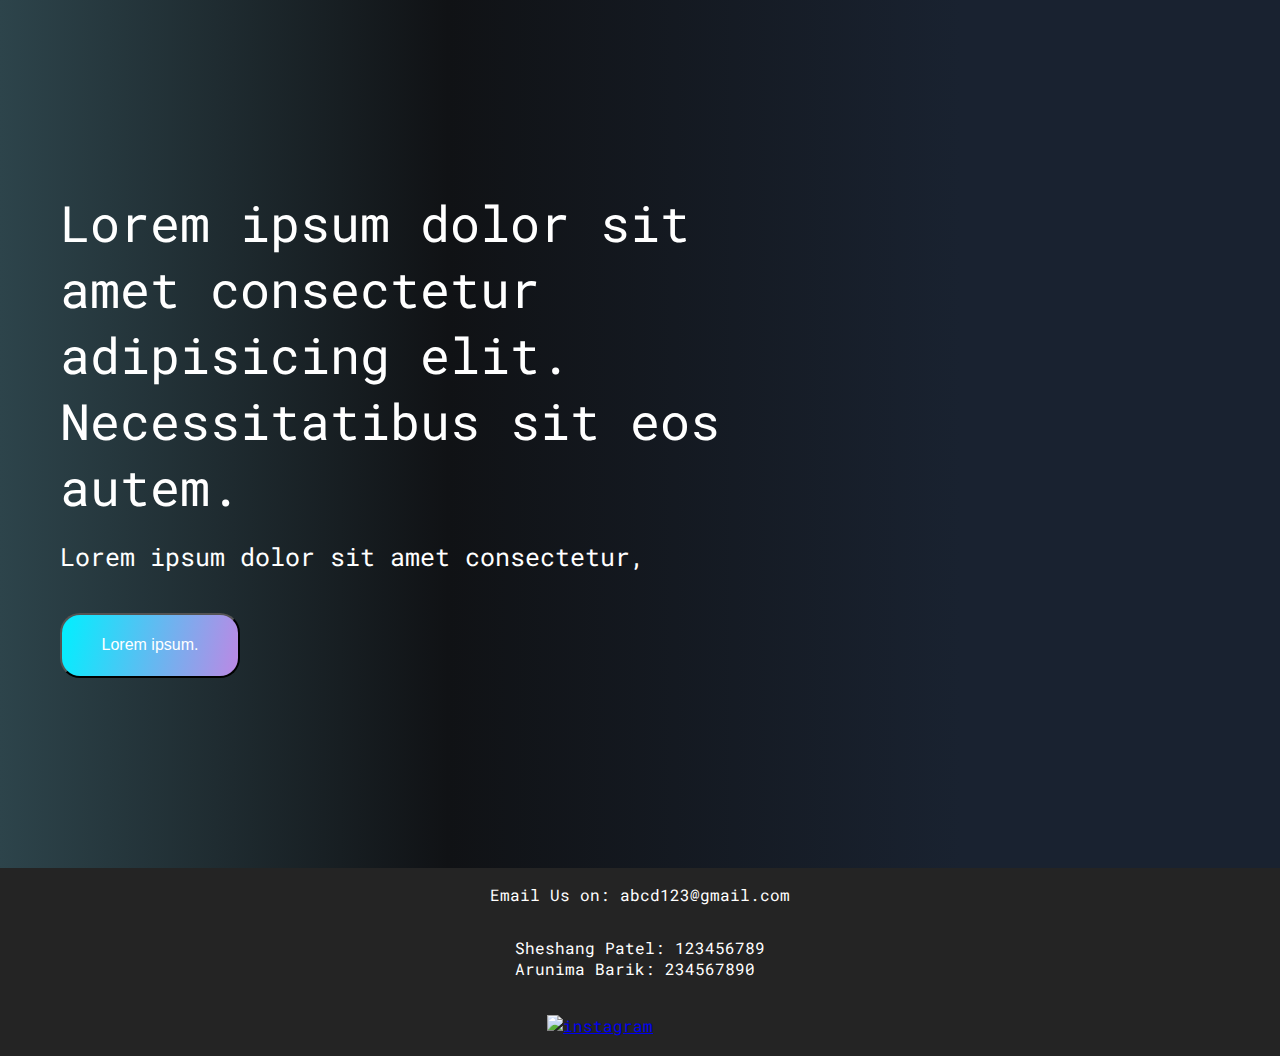
==== CSI_scratch/index.html @ b8d3c552 "Add files via upload" ====
<!DOCTYPE html>
<html lang="en">

<head>
    <meta charset="UTF-8">
    <meta http-equiv="X-UA-Compatible" content="IE=edge">
    <meta name="viewport" content="width=device-width, initial-scale=1.0">
    <title>CSI</title>
    <link href="https://cdn.jsdelivr.net/npm/bootstrap@5.3.0-alpha1/dist/css/bootstrap.min.css" rel="stylesheet"
        integrity="sha384-GLhlTQ8iRABdZLl6O3oVMWSktQOp6b7In1Zl3/Jr59b6EGGoI1aFkw7cmDA6j6gD" crossorigin="anonymous">
    <!-- <link rel="stylesheet" href="css/bootstrap.min.css"> -->
    <link rel="shortcut icon" href="favicon.svg" type="image/x-icon">
    <link rel="stylesheet" href="global.css">
    <link rel="stylesheet" href="home.css">
    
</head>

<body>
    <!-- <div class="navbar__logo"><img src="darkgray-01.png" alt="logo"></div> -->
   
        <!-- <nav class="navbar">
            <div><img src="darkgray-01.png" alt="logo" class="navbar_logo"></div>
            <ul class="navbar__menu">
                <li class="navbar__menu__item"><a href="#">Home</a></li>
                <li class="navbar__menu__item"><a href="about.html">About</a></li>
                <li class="navbar__menu__item"><a href="teams.html">Team</a></li>
                <li class="navbar__menu__item"><a href="events.html">Events</a></li>
                <li class="navbar__menu__button"><a href="login.html"><button class="login_btn">Log In</button></a></li>
            </ul>
        </nav> -->
        <div class="home">
        <div class="main_text">
            Lorem ipsum dolor sit amet consectetur adipisicing elit. Necessitatibus sit eos autem.
            <p id="extra">Lorem ipsum dolor sit amet consectetur,</p>
            <button class="btn">Lorem ipsum.</button>
            <br>
        </div>
    </div>
    <!-- <div class="about" id="about">
        <div class="about_container">
            About Us
            <p id="extra">Lorem, ipsum dolor sit amet consectetur adipisicing elit. Blanditiis ea molestiae culpa
                temporibus sapiente, labore quisquam fugit beatae dolorum accusamus adipisci quae ipsam voluptates odit
                maxime expedita optio nobis dolorem rerum harum eaque nostrum laboriosam distinctio. Iure hic molestiae
                magnam..</p>
        </div> -->
        <!-- <div class="about_image_container">
            <img class="about_image"
                src="https://images.unsplash.com/photo-1589859762194-eaae75c61f64?ixlib=rb-4.0.3&ixid=MnwxMjA3fDB8MHxwaG90by1wYWdlfHx8fGVufDB8fHx8&auto=format&fit=crop&w=1770&q=80"
                alt="">
            <img class="about_image"
                src="https://images.unsplash.com/photo-1546448396-6aef80193ceb?ixlib=rb-4.0.3&ixid=MnwxMjA3fDB8MHxwaG90by1wYWdlfHx8fGVufDB8fHx8&auto=format&fit=crop&w=1771&q=80"
                alt="">
            <img class="about_image"
                src="https://images.unsplash.com/photo-1439923274069-a6f070db0c99?ixlib=rb-4.0.3&ixid=MnwxMjA3fDB8MHxwaG90by1wYWdlfHx8fGVufDB8fHx8&auto=format&fit=crop&w=2227&q=80"
                alt="">
        </div> -->
    <!-- <div class="events" id="events">
        <div class="event_container">
            Upcoming Events
            <p id="extra">Lorem, ipsum dolor sit amet consectetur adipisicing elit. Blanditiis ea molestiae culpa
                temporibus sapiente.</p>

        </div> -->
        <!-- <div id="carouselExampleControls" class="carouselslide" data-bs-ride="carousel">
            <div class="carousel-inner">
                <div class="carousel-item active">
                    <img src="https://images.pexels.com/photos/540518/pexels-photo-540518.jpeg"
                        class="d-block w-100" alt="...">
                </div>
                <div class="carousel-item">
                    <img src="https://images.pexels.com/photos/540518/pexels-photo-540518.jpeg"
                        class="d-block w-100" alt="...">
                </div>
                <div class="carousel-item">
                    <img src="https://images.pexels.com/photos/540518/pexels-photo-540518.jpeg"
                        class="d-block w-100" alt="...">
                </div>
            </div>
            <button class="carousel-control-prev" type="button" data-bs-target="#carouselExampleControls"
                data-bs-slide="prev">
                <span class="carousel-control-prev-icon" aria-hidden="true"></span>
                <span class="visually-hidden">Previous</span>
            </button>
            <button class="carousel-control-next" type="button" data-bs-target="#carouselExampleControls"
                data-bs-slide="next">
                <span class="carousel-control-next-icon" aria-hidden="true"></span>
                <span class="visually-hidden">Next</span>
            </button>
        </div> -->
  
    
    <footer class="footer_container" id="footer_container">
        <!-- <p class="contact">Contact Us</p> -->
        <p class="email">
            Email Us on: abcd123@gmail.com
        </p>
        <p class="contact_no">
            Sheshang Patel: 123456789
            <br>
            Arunima Barik: 234567890
        </p>
        <div class="footer_img">
            <a href="https://www.instagram.com/csiitnu/?hl=en"><img
                    src="https://www.freepnglogos.com/uploads/logo-ig-png/logo-ig-instagram-new-logo-vector-download-5.png" alt="instagram"
                    class="footerimg"></a>
            <a href="https://twitter.com/csiitnu"><img
                    src="https://e7.pngegg.com/pngimages/708/311/png-clipart-twitter-twitter-thumbnail.png" alt=""
                    class="footerimg"></a>
            <a href="#home"><img src="https://cdn-icons-png.flaticon.com/512/25/25231.png" alt="" class="footerimg"></a>
        </div>
    </footer>
</body>

</html>
---- CSI_scratch/global.css ----
@import url("https://fonts.googleapis.com/css2?family=Roboto+Mono:wght@500&display=swap");
@import url("https://fonts.googleapis.com/css2?family=Roboto+Mono:wght@500&display=swap");
@keyframes scale-up {
  0% {
    transform: scale(0.5);
  }
  to {
    transform: scale(1);
  }
}

body {
  /* background-color: rgb(45,68,75); */
  background-image: linear-gradient(
    90deg,
    rgba(45, 68, 75, 1) 0%,
    rgba(16, 18, 21, 1) 35%,
    rgba(25, 34, 48, 1) 75%
  );
  background-repeat: no-repeat;
  top: 0;
  margin: 0;
}
/*-----------------------------------------------navbar--------------------------------------- */
.navbar {
  background: transparent;
  top: 0;
  display: flex;
  position: fixed;
  justify-content: space-between;
  align-items: center;
  /* background-color: #333; */
  color: #fff;
  padding: 10px 20px;
  padding-bottom: 5px;
  /* background: transparent; */
  width: 100%;
}
.navbar_logo {
  border-radius: 4px;
  padding-left: 30px;
  width: 70px;
}
.navbar__menu {
  display: flex;
  /* text-align: center; */
  list-style: none;
}
.navbar__menu__item {
  margin-left: 36px;
  font-size: 18px;
  font-family: "Roboto Mono", monospace;
}
.navbar__menu__button {
  margin-right: 40px;
  margin-left: 40px;
}
.navbar__menu__item a {
  color: #fff;
  text-decoration: none;
}
.login_btn {
  width: 100px;
  height: 30px;
  color: white;
  font-size: 16px;
  border-radius: 50px;
  background: linear-gradient(101.61deg, #00f0ff, #bc88e4);
}
/*--------------------------------------------------footer----------------------------------------------------------- */
.footer_container {
  background-color: rgb(36, 36, 36);
  color: white;
  font-family: "Roboto Mono", monospace;
  display: flex;
  flex-direction: column;
  align-items: center;
}
/* .contact{
    padding: 60px auto;
    padding-bottom: 10px;
    color: #fff;
    font-family: 'Roboto Mono', monospace;
    font-size: 20px;
  } */
.footer_img {
  display: flex;
}
.footerimg {
  width: 30px;
  margin: 20px;
}

@media only screen and (max-width: 560px) {
  .footer_container {
    background-color: rgb(36, 36, 36);
    flex-direction: column;
    font-size: 14px;
    width: 100%;
  }
}
---- CSI_scratch/home.css ----
/* --------------------HOME PAGE CSS --------------------------*/
/* .home {
  height: 100vh;
  /* background-image: linear-gradient(
    90deg,
    rgba(45, 68, 75, 1) 0%,
    rgba(16, 18, 21, 1) 35%,
    rgba(25, 34, 48, 1) 75%
  ); */
/* } */ 
.main_text {
  padding: 190px 20px;
  margin-left: 40px;
  max-width: 700px;
  color: #fff;
  font-family: "Roboto Mono", monospace;
  font-size: 50px;
  animation-name: scale-up;
  animation-duration: 1.5s;
}
#extra {
  margin-top: 20px;
  font-size: 25px;
  animation-name: scale-up;
  animation-duration: 1.5s;
}

.btn {
  cursor: pointer;
  width: 180px;
  height: 65px;
  color: white;
  font-size: 16px;
  border-radius: 20px;
  background: linear-gradient(101.61deg, #00f0ff, #bc88e4);
}


/* ------------------ABOUT PAGE CSS --------------------------- */

/* .about{
    /* background-image: linear-gradient(90deg, rgba(45,68,75,1) 0%, rgb(7, 84, 68) 35%, rgb(79, 19, 11) 75%); */
/* text-align: center; */

/* .about_container {
  padding: 60px 20px;
  padding-bottom: 20px;
  margin-left: 40px;
  max-width: 800px;
  color: #fff;
  font-family: "Roboto Mono", monospace;
  /* margin: 0 auto; */
  /* margin-right: 0; */
  /* font-size: 50px;
  animation-name: scale-up;
  animation-duration: 1.5s;
  text-align: left;
} */
/* .about_image_container {
  display: flex;
  flex-direction: row;
  justify-content: center;
}
.about_image {
  border-radius: 40px;
  padding: 20px;
  width: 320px;
  height: 420px;
} */

/* ------------------EVENT PAGE CSS --------------------------- */
/* .events{
    /* background-image: linear-gradient(90deg, rgb(55, 45, 75) 0%, rgb(31, 33, 30) 35%, rgb(5, 58, 26) 75%); */

/* .event_container {
  padding: 60px 20px;
  padding-bottom: 20px;
  margin-left: 40px;
  max-width: 800px;
  color: #fff;
  font-family: "Roboto Mono", monospace;
  /* margin: 0 auto; */
  /* margin-right: 0; */
  /* font-size: 50px;
  animation-name: scale-up;
  animation-duration: 1.5s;
  text-align: left;
}

.carouselslide {
  width: 90%;
  height: auto;
  margin: 20px auto;
} */


/*------------------------------ EXTRAAAAA------------------- */

/* .square {
    width: 200px;
    height: 200px;
    background: teal;
    border-radius: 8px;
    opacity: 0;
    transform: scale(1.2);
}

@media (prefers-reduced-motion: no-preference) {
  .square {
    transition: opacity 1.5s ease, transform 1.5s ease;
  }
}

.square-transition {
    opacity: 1;
    transform: none;
} */

 
@media only screen and (max-width: 560px) {
  .home{
    /* height: 80vh; */
  }
  .main_text {
    padding: 160px 20px;
    margin-left: 30px;
    font-size: 28px;
    max-width: 70%;
  }
  #extra {
    font-size: 18px;
  }
  .btn {
    width: 160px;
    height: 50px;
    color: white;
    font-size: 16px;
    border-radius: 20px;
    background: linear-gradient(101.61deg, #00f0ff, #bc88e4);
  }
}
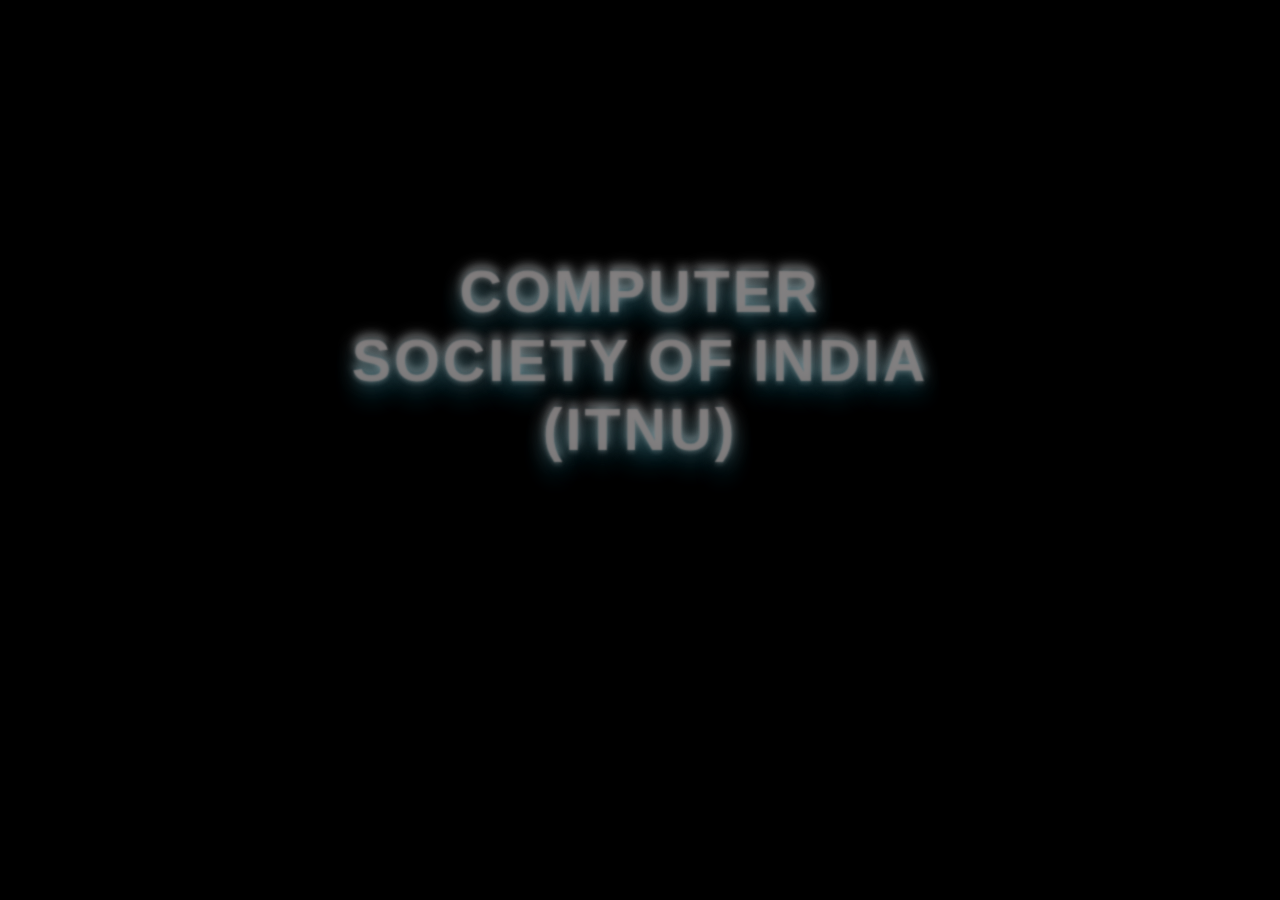
==== commit 316ccf88: "Add files via upload" ====
--- a/CSI_scratch/index.html
+++ b/CSI_scratch/index.html
@@ -16,6 +16,7 @@
 </head>
 
 <body>
+
     <!-- <div class="navbar__logo"><img src="darkgray-01.png" alt="logo"></div> -->
    
         <!-- <nav class="navbar">
@@ -28,88 +29,137 @@
                 <li class="navbar__menu__button"><a href="login.html"><button class="login_btn">Log In</button></a></li>
             </ul>
         </nav> -->
-        <div class="home">
-        <div class="main_text">
-            Lorem ipsum dolor sit amet consectetur adipisicing elit. Necessitatibus sit eos autem.
-            <p id="extra">Lorem ipsum dolor sit amet consectetur,</p>
-            <button class="btn">Lorem ipsum.</button>
-            <br>
+        
+        <div class="preload">
+            <div class="loading-animation">
+                <h1 class="loader">
+                    <span>COMPUTER</span>
+                    <span>SOCIETY</span>
+                    <span>OF</span>
+                    <span>INDIA</span>
+                    <span>(ITNU)</span>
+                  </h1>
+            </div>
         </div>
-    </div>
-    <!-- <div class="about" id="about">
-        <div class="about_container">
-            About Us
-            <p id="extra">Lorem, ipsum dolor sit amet consectetur adipisicing elit. Blanditiis ea molestiae culpa
-                temporibus sapiente, labore quisquam fugit beatae dolorum accusamus adipisci quae ipsam voluptates odit
-                maxime expedita optio nobis dolorem rerum harum eaque nostrum laboriosam distinctio. Iure hic molestiae
-                magnam..</p>
-        </div> -->
-        <!-- <div class="about_image_container">
-            <img class="about_image"
-                src="https://images.unsplash.com/photo-1589859762194-eaae75c61f64?ixlib=rb-4.0.3&ixid=MnwxMjA3fDB8MHxwaG90by1wYWdlfHx8fGVufDB8fHx8&auto=format&fit=crop&w=1770&q=80"
-                alt="">
-            <img class="about_image"
-                src="https://images.unsplash.com/photo-1546448396-6aef80193ceb?ixlib=rb-4.0.3&ixid=MnwxMjA3fDB8MHxwaG90by1wYWdlfHx8fGVufDB8fHx8&auto=format&fit=crop&w=1771&q=80"
-                alt="">
-            <img class="about_image"
-                src="https://images.unsplash.com/photo-1439923274069-a6f070db0c99?ixlib=rb-4.0.3&ixid=MnwxMjA3fDB8MHxwaG90by1wYWdlfHx8fGVufDB8fHx8&auto=format&fit=crop&w=2227&q=80"
-                alt="">
-        </div> -->
-    <!-- <div class="events" id="events">
-        <div class="event_container">
-            Upcoming Events
-            <p id="extra">Lorem, ipsum dolor sit amet consectetur adipisicing elit. Blanditiis ea molestiae culpa
-                temporibus sapiente.</p>
+         
+        <div class="cursor"></div> 
+        <div class="main-content">
+            <nav class="navbar navbar-expand-lg bg-transparent ">
+                <!-- <div><img src="darkgray-01.png" alt="logo" class="navbar_logo"></div>-->
+                <div class="container-fluid">
+                    <button class="navbar-toggler" type="button" data-bs-toggle="collapse" data-bs-target="#navbarSupportedContent" aria-controls="navbarSupportedContent" aria-expanded="false" aria-label="Toggle navigation">
+                        <span class="navbar-toggler-icon"></span>
+                      </button>
+        
+                    <div class="collapse navbar-collapse" id="navbarSupportedContent">
+                        <div class="header">
+                            <ul class="navbar-nav me-auto mb-2 mb-lg-0 topLeftBorders">
+                            
+                            <li class="nav-item"><a class="nav-link active" href="index.html">HOME</a></li>
+                            <li class="nav-item"><a class="nav-link " href="about.html">ABOUT</a></li>
+                            <li class="nav-item"><a class="nav-link " href="#footer_container">CONTACT</a></li>
+                            <li class="nav-item"><a class="nav-link " href="events.html">EVENTS</a></li>
+                            <li class="nav-item"><a class="nav-link " href="teams.html">TEAMS</a></li>
 
-        </div> -->
-        <!-- <div id="carouselExampleControls" class="carouselslide" data-bs-ride="carousel">
-            <div class="carousel-inner">
-                <div class="carousel-item active">
-                    <img src="https://images.pexels.com/photos/540518/pexels-photo-540518.jpeg"
-                        class="d-block w-100" alt="...">
-                </div>
-                <div class="carousel-item">
-                    <img src="https://images.pexels.com/photos/540518/pexels-photo-540518.jpeg"
-                        class="d-block w-100" alt="...">
-                </div>
-                <div class="carousel-item">
-                    <img src="https://images.pexels.com/photos/540518/pexels-photo-540518.jpeg"
-                        class="d-block w-100" alt="...">
+                            </ul>
+                        </div>
+                            
+                           
+                        </ul>
+                        
+                    </div>
+                
+                
+            </nav>
+            <div class="home">
+                <div class="main_text">
+                    Lorem ipsum dolor sit amet consectetur adipisicing elit. Necessitatibus sit eos autem.
+                    <p id="extra">Lorem ipsum dolor sit amet consectetur,</p>
+                    <button class="btn">Lorem ipsum.</button>
+                    <br>
                 </div>
             </div>
-            <button class="carousel-control-prev" type="button" data-bs-target="#carouselExampleControls"
-                data-bs-slide="prev">
-                <span class="carousel-control-prev-icon" aria-hidden="true"></span>
-                <span class="visually-hidden">Previous</span>
-            </button>
-            <button class="carousel-control-next" type="button" data-bs-target="#carouselExampleControls"
-                data-bs-slide="next">
-                <span class="carousel-control-next-icon" aria-hidden="true"></span>
-                <span class="visually-hidden">Next</span>
-            </button>
-        </div> -->
-  
-    
-    <footer class="footer_container" id="footer_container">
-        <!-- <p class="contact">Contact Us</p> -->
-        <p class="email">
-            Email Us on: abcd123@gmail.com
-        </p>
-        <p class="contact_no">
-            Sheshang Patel: 123456789
-            <br>
-            Arunima Barik: 234567890
-        </p>
-        <div class="footer_img">
-            <a href="https://www.instagram.com/csiitnu/?hl=en"><img
-                    src="https://www.freepnglogos.com/uploads/logo-ig-png/logo-ig-instagram-new-logo-vector-download-5.png" alt="instagram"
-                    class="footerimg"></a>
-            <a href="https://twitter.com/csiitnu"><img
-                    src="https://e7.pngegg.com/pngimages/708/311/png-clipart-twitter-twitter-thumbnail.png" alt=""
-                    class="footerimg"></a>
-            <a href="#home"><img src="https://cdn-icons-png.flaticon.com/512/25/25231.png" alt="" class="footerimg"></a>
+
+            
+
+            <!-- <div class="about" id="about">
+                <div class="about_container">
+                    About Us
+                    <p id="extra">Lorem, ipsum dolor sit amet consectetur adipisicing elit. Blanditiis ea molestiae culpa
+                        temporibus sapiente, labore quisquam fugit beatae dolorum accusamus adipisci quae ipsam voluptates odit
+                        maxime expedita optio nobis dolorem rerum harum eaque nostrum laboriosam distinctio. Iure hic molestiae
+                        magnam..</p>
+                </div> -->
+                <!-- <div class="about_image_container">
+                    <img class="about_image"
+                        src="https://images.unsplash.com/photo-1589859762194-eaae75c61f64?ixlib=rb-4.0.3&ixid=MnwxMjA3fDB8MHxwaG90by1wYWdlfHx8fGVufDB8fHx8&auto=format&fit=crop&w=1770&q=80"
+                        alt="">
+                    <img class="about_image"
+                        src="https://images.unsplash.com/photo-1546448396-6aef80193ceb?ixlib=rb-4.0.3&ixid=MnwxMjA3fDB8MHxwaG90by1wYWdlfHx8fGVufDB8fHx8&auto=format&fit=crop&w=1771&q=80"
+                        alt="">
+                    <img class="about_image"
+                        src="https://images.unsplash.com/photo-1439923274069-a6f070db0c99?ixlib=rb-4.0.3&ixid=MnwxMjA3fDB8MHxwaG90by1wYWdlfHx8fGVufDB8fHx8&auto=format&fit=crop&w=2227&q=80"
+                        alt="">
+                </div> -->
+            <!-- <div class="events" id="events">
+                <div class="event_container">
+                    Upcoming Events
+                    <p id="extra">Lorem, ipsum dolor sit amet consectetur adipisicing elit. Blanditiis ea molestiae culpa
+                        temporibus sapiente.</p>
+        
+                </div> -->
+                <!-- <div id="carouselExampleControls" class="carouselslide" data-bs-ride="carousel">
+                    <div class="carousel-inner">
+                        <div class="carousel-item active">
+                            <img src="https://images.pexels.com/photos/540518/pexels-photo-540518.jpeg"
+                                class="d-block w-100" alt="...">
+                        </div>
+                        <div class="carousel-item">
+                            <img src="https://images.pexels.com/photos/540518/pexels-photo-540518.jpeg"
+                                class="d-block w-100" alt="...">
+                        </div>
+                        <div class="carousel-item">
+                            <img src="https://images.pexels.com/photos/540518/pexels-photo-540518.jpeg"
+                                class="d-block w-100" alt="...">
+                        </div>
+                    </div>
+                    <button class="carousel-control-prev" type="button" data-bs-target="#carouselExampleControls"
+                        data-bs-slide="prev">
+                        <span class="carousel-control-prev-icon" aria-hidden="true"></span>
+                        <span class="visually-hidden">Previous</span>
+                    </button>
+                    <button class="carousel-control-next" type="button" data-bs-target="#carouselExampleControls"
+                        data-bs-slide="next">
+                        <span class="carousel-control-next-icon" aria-hidden="true"></span>
+                        <span class="visually-hidden">Next</span>
+                    </button>
+                </div> -->
+          
+            
+            <footer class="footer_container" id="footer_container">
+                <!-- <p class="contact">Contact Us</p> -->
+                <p class="email">
+                    Email Us on: abcd123@gmail.com
+                </p>
+                <p class="contact_no">
+                    Sheshang Patel: 123456789
+                    <br>
+                    Arunima Barik: 234567890
+                </p>
+                <div class="footer_img">
+                    <a href="https://www.instagram.com/csiitnu/?hl=en"><img
+                            src="https://www.freepnglogos.com/uploads/logo-ig-png/logo-ig-instagram-new-logo-vector-download-5.png" alt="instagram"
+                            class="footerimg"></a>
+                    <a href="https://twitter.com/csiitnu"><img
+                            src="https://e7.pngegg.com/pngimages/708/311/png-clipart-twitter-twitter-thumbnail.png" alt=""
+                            class="footerimg"></a>
+                    <a href="#home"><img src="https://cdn-icons-png.flaticon.com/512/25/25231.png" alt="" class="footerimg"></a>
+                </div>
+            </footer>
         </div>
-    </footer>
+    <script src="https://code.jquery.com/jquery-2.1.3.js"></script>
+    <script src="https://cdn.jsdelivr.net/npm/bootstrap@5.2.3/dist/js/bootstrap.min.js" integrity="sha384-cuYeSxntonz0PPNlHhBs68uyIAVpIIOZZ5JqeqvYYIcEL727kskC66kF92t6Xl2V" crossorigin="anonymous"></script>
+    <script src="index.js"></script>
 </body>
 
 </html>--- a/CSI_scratch/global.css
+++ b/CSI_scratch/global.css
@@ -1,5 +1,6 @@
 @import url("https://fonts.googleapis.com/css2?family=Roboto+Mono:wght@500&display=swap");
 @import url("https://fonts.googleapis.com/css2?family=Roboto+Mono:wght@500&display=swap");
+@import url('https://fonts.googleapis.com/css2?family=Raleway&display=swap');
 @keyframes scale-up {
   0% {
     transform: scale(0.5);
@@ -11,54 +12,102 @@
 
 body {
   /* background-color: rgb(45,68,75); */
-  background-image: linear-gradient(
-    90deg,
-    rgba(45, 68, 75, 1) 0%,
-    rgba(16, 18, 21, 1) 35%,
-    rgba(25, 34, 48, 1) 75%
-  );
+  background: rgb(0, 0, 0);
   background-repeat: no-repeat;
   top: 0;
   margin: 0;
 }
 /*-----------------------------------------------navbar--------------------------------------- */
+
 .navbar {
-  background: transparent;
-  top: 0;
+  width: 100%;
+  height: 100px;
   display: flex;
-  position: fixed;
-  justify-content: space-between;
   align-items: center;
-  /* background-color: #333; */
-  color: #fff;
-  padding: 10px 20px;
-  padding-bottom: 5px;
-  /* background: transparent; */
+  color: white;
+  background-color: #5487ff;
+}
+.header {
   width: 100%;
+  height: 60px;
 }
+.navbar-nav {
+  height: 100%;
+  width: 100%;
+  display: flex;
+  align-items: center;
+  justify-content: left;
+  list-style: none;
+  padding: 0 100px;
+}
+.navbar-nav li {
+  display: block;
+  height: 100%;
+  font-size: 20px;
+  position: relative;
+  display: flex;
+  align-items: center;
+  justify-content: center;
+  color: rgb(77, 170, 247);;
+  text-transform: uppercase;
+  text-shadow: 0 0 20px #ffffff;
+  text-align: center;
+  margin-top: 10px;
+  padding: 0 10px;
+  margin-right: 30px;
+  font-family: 'Raleway', sans-serif;
+  letter-spacing: 0.115em;
+  
+}
+
+.nav-link{
+  color: rgb(4, 190, 140);
+}
+/* Top border go down and Left border appears */
+.nav-item a:before
+{
+    position: absolute;
+    top: 0px;
+    left: 0px;
+    width: 2px;
+    height: 0px;
+    background: #FFF;
+    content: "";
+    opacity: 1;
+    transition: all 0.3s;
+}
+
+.nav-item a:after
+{
+    position: absolute;
+    top: 0px;
+    left: 0px;
+    width: 100%;
+    height: 2px;
+    background: rgb(117, 238, 240);
+    content: "";
+    opacity: 1;
+    transition: all 0.3s;
+}
+
+.nav-item a:hover:before
+{
+    height: 100%;
+}
+
+.nav-item a:hover:after
+{
+    opacity: 0;
+    top: 100%;
+}
+
+
 .navbar_logo {
   border-radius: 4px;
   padding-left: 30px;
   width: 70px;
 }
-.navbar__menu {
-  display: flex;
-  /* text-align: center; */
-  list-style: none;
-}
-.navbar__menu__item {
-  margin-left: 36px;
-  font-size: 18px;
-  font-family: "Roboto Mono", monospace;
-}
-.navbar__menu__button {
-  margin-right: 40px;
-  margin-left: 40px;
-}
-.navbar__menu__item a {
-  color: #fff;
-  text-decoration: none;
-}
+
 .login_btn {
   width: 100px;
   height: 30px;
@@ -67,6 +116,7 @@
   border-radius: 50px;
   background: linear-gradient(101.61deg, #00f0ff, #bc88e4);
 }
+
 /*--------------------------------------------------footer----------------------------------------------------------- */
 .footer_container {
   background-color: rgb(36, 36, 36);
@@ -99,3 +149,49 @@
     width: 100%;
   }
 }
+@import url('https://fonts.googleapis.com/css2?family=Poppins:wght@100;200;300;400;500;600;700;800;900&display=swap');
+
+*{
+  margin: 0;
+  padding: 0;
+  box-sizing: border-box;
+  font-family: "Poppins", sans-serif;
+}
+
+ 
+
+.cursor{
+  z-index: 999;
+  position: fixed;
+  background: #2696E8;
+  width: 20px;
+  height: 20px;
+  border-radius: 50%;
+  pointer-events: none;
+  box-shadow: 0 0 20px #2696E8,
+              0 0 60px #2696E8,
+              0 0 100px #2696E8;
+  animation: colors 5s infinite;
+  transform: translate(-50%, -50%);
+  display: none;
+}
+
+@keyframes colors{
+  0%{
+    filter: hue-rotate(0deg);
+  }
+  100%{
+    filter: hue-rotate(360deg);
+  }
+}
+
+.cursor:before{
+  content: '';
+  position: absolute;
+  background: #2696E8;
+  width: 50px;
+  height: 50px;
+  opacity: 0.2;
+  transform: translate(-30%, -30%);
+  border-radius: 50%;
+}
--- a/CSI_scratch/home.css
+++ b/CSI_scratch/home.css
@@ -7,7 +7,78 @@
     rgba(16, 18, 21, 1) 35%,
     rgba(25, 34, 48, 1) 75%
   ); */
-/* } */ 
+/* } */
+@import url('https://fonts.googleapis.com/css2?family=Raleway&display=swap'); 
+
+.main-content {display:none;}
+.preload { 
+    width:100%;
+    height: 100%; 
+    background: #CCD0D4;
+}
+.loading-animation{
+  position: fixed;
+  left: 50%;
+  top: 40%;
+  transform: translate(-50%, -50%);
+}
+
+h1.loader {
+  text-align: center;
+  text-transform: uppercase;
+  font-family: 'Raleway', sans-serif;
+  font-size: 3.6875em;
+  color: transparent;
+  letter-spacing: 0.05em;
+}
+
+.loader span {
+  text-shadow:
+    0 0 2px rgba(153, 148, 148, 0.9),
+    0 15px 25px rgba(6, 209, 255, 0.3),
+    0 -2px 3px rgba(1, 71, 91, 0.1),
+    0 -5px 10px rgba(255, 255, 255, 0.5),
+    0 5px 10px rgba(0, 0, 0, 0.3),
+    0 3px 4px rgba(255, 255, 255, 0.2),
+    0 0 20px rgba(255, 255, 255, 0.45);
+  
+    animation: loading 0.85s ease-in-out infinite alternate;
+}
+
+@keyframes loading {
+	to {text-shadow:
+    0 0 2px rgba(69, 144, 220, 0.2),
+    0 0 3px rgba(0, 0, 0, 0.02),
+    0 0 0 rgba(0, 0, 0, 0),
+    0 0 0 rgba(255, 255, 255, 0),
+    0 0 0 rgba(0, 0, 0, 0),
+    0 0 0 rgba(255, 255, 255, 0),
+    0 0 0 rgba(255, 255, 255, 0);}
+}
+
+.loader span:nth-child(2) {
+  animation-delay:0.15s;
+}
+
+.loader span:nth-child(3) {
+  animation-delay:0.30s;
+}
+
+.loader span:nth-child(4) {
+  animation-delay:0.45s;
+}
+
+.loader span:nth-child(5) {
+  animation-delay:0.60s;
+}
+
+.loader span:nth-child(6) {
+  animation-delay:0.75s;
+}
+
+.loader span:nth-child(7) {
+  animation-delay:0.90s;
+}
 .main_text {
   padding: 190px 20px;
   margin-left: 40px;
@@ -25,15 +96,8 @@
   animation-duration: 1.5s;
 }
 
-.btn {
-  cursor: pointer;
-  width: 180px;
-  height: 65px;
-  color: white;
-  font-size: 16px;
-  border-radius: 20px;
-  background: linear-gradient(101.61deg, #00f0ff, #bc88e4);
-}
+
+
 
 
 /* ------------------ABOUT PAGE CSS --------------------------- */
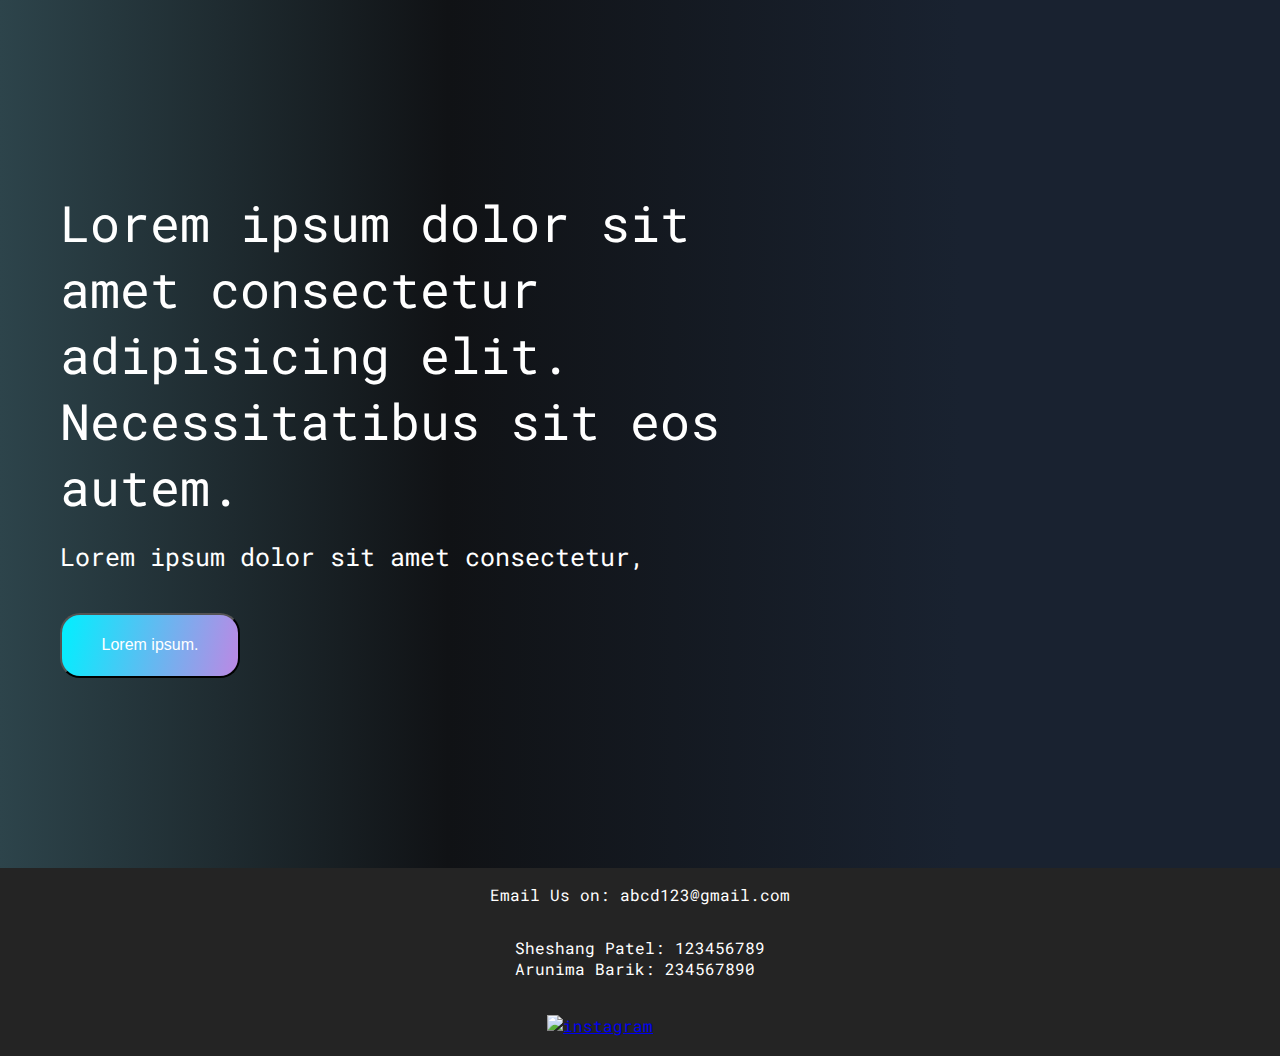
==== commit e40c78d4: "Revert "Add files via upload"" ====
--- a/CSI_scratch/index.html
+++ b/CSI_scratch/index.html
@@ -16,7 +16,6 @@
 </head>
 
 <body>
-
     <!-- <div class="navbar__logo"><img src="darkgray-01.png" alt="logo"></div> -->
    
         <!-- <nav class="navbar">
@@ -29,137 +28,88 @@
                 <li class="navbar__menu__button"><a href="login.html"><button class="login_btn">Log In</button></a></li>
             </ul>
         </nav> -->
-        
-        <div class="preload">
-            <div class="loading-animation">
-                <h1 class="loader">
-                    <span>COMPUTER</span>
-                    <span>SOCIETY</span>
-                    <span>OF</span>
-                    <span>INDIA</span>
-                    <span>(ITNU)</span>
-                  </h1>
-            </div>
+        <div class="home">
+        <div class="main_text">
+            Lorem ipsum dolor sit amet consectetur adipisicing elit. Necessitatibus sit eos autem.
+            <p id="extra">Lorem ipsum dolor sit amet consectetur,</p>
+            <button class="btn">Lorem ipsum.</button>
+            <br>
         </div>
-         
-        <div class="cursor"></div> 
-        <div class="main-content">
-            <nav class="navbar navbar-expand-lg bg-transparent ">
-                <!-- <div><img src="darkgray-01.png" alt="logo" class="navbar_logo"></div>-->
-                <div class="container-fluid">
-                    <button class="navbar-toggler" type="button" data-bs-toggle="collapse" data-bs-target="#navbarSupportedContent" aria-controls="navbarSupportedContent" aria-expanded="false" aria-label="Toggle navigation">
-                        <span class="navbar-toggler-icon"></span>
-                      </button>
-        
-                    <div class="collapse navbar-collapse" id="navbarSupportedContent">
-                        <div class="header">
-                            <ul class="navbar-nav me-auto mb-2 mb-lg-0 topLeftBorders">
-                            
-                            <li class="nav-item"><a class="nav-link active" href="index.html">HOME</a></li>
-                            <li class="nav-item"><a class="nav-link " href="about.html">ABOUT</a></li>
-                            <li class="nav-item"><a class="nav-link " href="#footer_container">CONTACT</a></li>
-                            <li class="nav-item"><a class="nav-link " href="events.html">EVENTS</a></li>
-                            <li class="nav-item"><a class="nav-link " href="teams.html">TEAMS</a></li>
+    </div>
+    <!-- <div class="about" id="about">
+        <div class="about_container">
+            About Us
+            <p id="extra">Lorem, ipsum dolor sit amet consectetur adipisicing elit. Blanditiis ea molestiae culpa
+                temporibus sapiente, labore quisquam fugit beatae dolorum accusamus adipisci quae ipsam voluptates odit
+                maxime expedita optio nobis dolorem rerum harum eaque nostrum laboriosam distinctio. Iure hic molestiae
+                magnam..</p>
+        </div> -->
+        <!-- <div class="about_image_container">
+            <img class="about_image"
+                src="https://images.unsplash.com/photo-1589859762194-eaae75c61f64?ixlib=rb-4.0.3&ixid=MnwxMjA3fDB8MHxwaG90by1wYWdlfHx8fGVufDB8fHx8&auto=format&fit=crop&w=1770&q=80"
+                alt="">
+            <img class="about_image"
+                src="https://images.unsplash.com/photo-1546448396-6aef80193ceb?ixlib=rb-4.0.3&ixid=MnwxMjA3fDB8MHxwaG90by1wYWdlfHx8fGVufDB8fHx8&auto=format&fit=crop&w=1771&q=80"
+                alt="">
+            <img class="about_image"
+                src="https://images.unsplash.com/photo-1439923274069-a6f070db0c99?ixlib=rb-4.0.3&ixid=MnwxMjA3fDB8MHxwaG90by1wYWdlfHx8fGVufDB8fHx8&auto=format&fit=crop&w=2227&q=80"
+                alt="">
+        </div> -->
+    <!-- <div class="events" id="events">
+        <div class="event_container">
+            Upcoming Events
+            <p id="extra">Lorem, ipsum dolor sit amet consectetur adipisicing elit. Blanditiis ea molestiae culpa
+                temporibus sapiente.</p>
 
-                            </ul>
-                        </div>
-                            
-                           
-                        </ul>
-                        
-                    </div>
-                
-                
-            </nav>
-            <div class="home">
-                <div class="main_text">
-                    Lorem ipsum dolor sit amet consectetur adipisicing elit. Necessitatibus sit eos autem.
-                    <p id="extra">Lorem ipsum dolor sit amet consectetur,</p>
-                    <button class="btn">Lorem ipsum.</button>
-                    <br>
+        </div> -->
+        <!-- <div id="carouselExampleControls" class="carouselslide" data-bs-ride="carousel">
+            <div class="carousel-inner">
+                <div class="carousel-item active">
+                    <img src="https://images.pexels.com/photos/540518/pexels-photo-540518.jpeg"
+                        class="d-block w-100" alt="...">
+                </div>
+                <div class="carousel-item">
+                    <img src="https://images.pexels.com/photos/540518/pexels-photo-540518.jpeg"
+                        class="d-block w-100" alt="...">
+                </div>
+                <div class="carousel-item">
+                    <img src="https://images.pexels.com/photos/540518/pexels-photo-540518.jpeg"
+                        class="d-block w-100" alt="...">
                 </div>
             </div>
-
-            
-
-            <!-- <div class="about" id="about">
-                <div class="about_container">
-                    About Us
-                    <p id="extra">Lorem, ipsum dolor sit amet consectetur adipisicing elit. Blanditiis ea molestiae culpa
-                        temporibus sapiente, labore quisquam fugit beatae dolorum accusamus adipisci quae ipsam voluptates odit
-                        maxime expedita optio nobis dolorem rerum harum eaque nostrum laboriosam distinctio. Iure hic molestiae
-                        magnam..</p>
-                </div> -->
-                <!-- <div class="about_image_container">
-                    <img class="about_image"
-                        src="https://images.unsplash.com/photo-1589859762194-eaae75c61f64?ixlib=rb-4.0.3&ixid=MnwxMjA3fDB8MHxwaG90by1wYWdlfHx8fGVufDB8fHx8&auto=format&fit=crop&w=1770&q=80"
-                        alt="">
-                    <img class="about_image"
-                        src="https://images.unsplash.com/photo-1546448396-6aef80193ceb?ixlib=rb-4.0.3&ixid=MnwxMjA3fDB8MHxwaG90by1wYWdlfHx8fGVufDB8fHx8&auto=format&fit=crop&w=1771&q=80"
-                        alt="">
-                    <img class="about_image"
-                        src="https://images.unsplash.com/photo-1439923274069-a6f070db0c99?ixlib=rb-4.0.3&ixid=MnwxMjA3fDB8MHxwaG90by1wYWdlfHx8fGVufDB8fHx8&auto=format&fit=crop&w=2227&q=80"
-                        alt="">
-                </div> -->
-            <!-- <div class="events" id="events">
-                <div class="event_container">
-                    Upcoming Events
-                    <p id="extra">Lorem, ipsum dolor sit amet consectetur adipisicing elit. Blanditiis ea molestiae culpa
-                        temporibus sapiente.</p>
-        
-                </div> -->
-                <!-- <div id="carouselExampleControls" class="carouselslide" data-bs-ride="carousel">
-                    <div class="carousel-inner">
-                        <div class="carousel-item active">
-                            <img src="https://images.pexels.com/photos/540518/pexels-photo-540518.jpeg"
-                                class="d-block w-100" alt="...">
-                        </div>
-                        <div class="carousel-item">
-                            <img src="https://images.pexels.com/photos/540518/pexels-photo-540518.jpeg"
-                                class="d-block w-100" alt="...">
-                        </div>
-                        <div class="carousel-item">
-                            <img src="https://images.pexels.com/photos/540518/pexels-photo-540518.jpeg"
-                                class="d-block w-100" alt="...">
-                        </div>
-                    </div>
-                    <button class="carousel-control-prev" type="button" data-bs-target="#carouselExampleControls"
-                        data-bs-slide="prev">
-                        <span class="carousel-control-prev-icon" aria-hidden="true"></span>
-                        <span class="visually-hidden">Previous</span>
-                    </button>
-                    <button class="carousel-control-next" type="button" data-bs-target="#carouselExampleControls"
-                        data-bs-slide="next">
-                        <span class="carousel-control-next-icon" aria-hidden="true"></span>
-                        <span class="visually-hidden">Next</span>
-                    </button>
-                </div> -->
-          
-            
-            <footer class="footer_container" id="footer_container">
-                <!-- <p class="contact">Contact Us</p> -->
-                <p class="email">
-                    Email Us on: abcd123@gmail.com
-                </p>
-                <p class="contact_no">
-                    Sheshang Patel: 123456789
-                    <br>
-                    Arunima Barik: 234567890
-                </p>
-                <div class="footer_img">
-                    <a href="https://www.instagram.com/csiitnu/?hl=en"><img
-                            src="https://www.freepnglogos.com/uploads/logo-ig-png/logo-ig-instagram-new-logo-vector-download-5.png" alt="instagram"
-                            class="footerimg"></a>
-                    <a href="https://twitter.com/csiitnu"><img
-                            src="https://e7.pngegg.com/pngimages/708/311/png-clipart-twitter-twitter-thumbnail.png" alt=""
-                            class="footerimg"></a>
-                    <a href="#home"><img src="https://cdn-icons-png.flaticon.com/512/25/25231.png" alt="" class="footerimg"></a>
-                </div>
-            </footer>
+            <button class="carousel-control-prev" type="button" data-bs-target="#carouselExampleControls"
+                data-bs-slide="prev">
+                <span class="carousel-control-prev-icon" aria-hidden="true"></span>
+                <span class="visually-hidden">Previous</span>
+            </button>
+            <button class="carousel-control-next" type="button" data-bs-target="#carouselExampleControls"
+                data-bs-slide="next">
+                <span class="carousel-control-next-icon" aria-hidden="true"></span>
+                <span class="visually-hidden">Next</span>
+            </button>
+        </div> -->
+  
+    
+    <footer class="footer_container" id="footer_container">
+        <!-- <p class="contact">Contact Us</p> -->
+        <p class="email">
+            Email Us on: abcd123@gmail.com
+        </p>
+        <p class="contact_no">
+            Sheshang Patel: 123456789
+            <br>
+            Arunima Barik: 234567890
+        </p>
+        <div class="footer_img">
+            <a href="https://www.instagram.com/csiitnu/?hl=en"><img
+                    src="https://www.freepnglogos.com/uploads/logo-ig-png/logo-ig-instagram-new-logo-vector-download-5.png" alt="instagram"
+                    class="footerimg"></a>
+            <a href="https://twitter.com/csiitnu"><img
+                    src="https://e7.pngegg.com/pngimages/708/311/png-clipart-twitter-twitter-thumbnail.png" alt=""
+                    class="footerimg"></a>
+            <a href="#home"><img src="https://cdn-icons-png.flaticon.com/512/25/25231.png" alt="" class="footerimg"></a>
         </div>
-    <script src="https://code.jquery.com/jquery-2.1.3.js"></script>
-    <script src="https://cdn.jsdelivr.net/npm/bootstrap@5.2.3/dist/js/bootstrap.min.js" integrity="sha384-cuYeSxntonz0PPNlHhBs68uyIAVpIIOZZ5JqeqvYYIcEL727kskC66kF92t6Xl2V" crossorigin="anonymous"></script>
-    <script src="index.js"></script>
+    </footer>
 </body>
 
 </html>--- a/CSI_scratch/global.css
+++ b/CSI_scratch/global.css
@@ -1,6 +1,5 @@
 @import url("https://fonts.googleapis.com/css2?family=Roboto+Mono:wght@500&display=swap");
 @import url("https://fonts.googleapis.com/css2?family=Roboto+Mono:wght@500&display=swap");
-@import url('https://fonts.googleapis.com/css2?family=Raleway&display=swap');
 @keyframes scale-up {
   0% {
     transform: scale(0.5);
@@ -12,102 +11,54 @@
 
 body {
   /* background-color: rgb(45,68,75); */
-  background: rgb(0, 0, 0);
+  background-image: linear-gradient(
+    90deg,
+    rgba(45, 68, 75, 1) 0%,
+    rgba(16, 18, 21, 1) 35%,
+    rgba(25, 34, 48, 1) 75%
+  );
   background-repeat: no-repeat;
   top: 0;
   margin: 0;
 }
 /*-----------------------------------------------navbar--------------------------------------- */
-
 .navbar {
+  background: transparent;
+  top: 0;
+  display: flex;
+  position: fixed;
+  justify-content: space-between;
+  align-items: center;
+  /* background-color: #333; */
+  color: #fff;
+  padding: 10px 20px;
+  padding-bottom: 5px;
+  /* background: transparent; */
   width: 100%;
-  height: 100px;
-  display: flex;
-  align-items: center;
-  color: white;
-  background-color: #5487ff;
 }
-.header {
-  width: 100%;
-  height: 60px;
-}
-.navbar-nav {
-  height: 100%;
-  width: 100%;
-  display: flex;
-  align-items: center;
-  justify-content: left;
-  list-style: none;
-  padding: 0 100px;
-}
-.navbar-nav li {
-  display: block;
-  height: 100%;
-  font-size: 20px;
-  position: relative;
-  display: flex;
-  align-items: center;
-  justify-content: center;
-  color: rgb(77, 170, 247);;
-  text-transform: uppercase;
-  text-shadow: 0 0 20px #ffffff;
-  text-align: center;
-  margin-top: 10px;
-  padding: 0 10px;
-  margin-right: 30px;
-  font-family: 'Raleway', sans-serif;
-  letter-spacing: 0.115em;
-  
-}
-
-.nav-link{
-  color: rgb(4, 190, 140);
-}
-/* Top border go down and Left border appears */
-.nav-item a:before
-{
-    position: absolute;
-    top: 0px;
-    left: 0px;
-    width: 2px;
-    height: 0px;
-    background: #FFF;
-    content: "";
-    opacity: 1;
-    transition: all 0.3s;
-}
-
-.nav-item a:after
-{
-    position: absolute;
-    top: 0px;
-    left: 0px;
-    width: 100%;
-    height: 2px;
-    background: rgb(117, 238, 240);
-    content: "";
-    opacity: 1;
-    transition: all 0.3s;
-}
-
-.nav-item a:hover:before
-{
-    height: 100%;
-}
-
-.nav-item a:hover:after
-{
-    opacity: 0;
-    top: 100%;
-}
-
-
 .navbar_logo {
   border-radius: 4px;
   padding-left: 30px;
   width: 70px;
 }
-
+.navbar__menu {
+  display: flex;
+  /* text-align: center; */
+  list-style: none;
+}
+.navbar__menu__item {
+  margin-left: 36px;
+  font-size: 18px;
+  font-family: "Roboto Mono", monospace;
+}
+.navbar__menu__button {
+  margin-right: 40px;
+  margin-left: 40px;
+}
+.navbar__menu__item a {
+  color: #fff;
+  text-decoration: none;
+}
 .login_btn {
   width: 100px;
   height: 30px;
@@ -116,7 +67,6 @@
   border-radius: 50px;
   background: linear-gradient(101.61deg, #00f0ff, #bc88e4);
 }
-
 /*--------------------------------------------------footer----------------------------------------------------------- */
 .footer_container {
   background-color: rgb(36, 36, 36);
@@ -149,49 +99,3 @@
     width: 100%;
   }
 }
-@import url('https://fonts.googleapis.com/css2?family=Poppins:wght@100;200;300;400;500;600;700;800;900&display=swap');
-
-*{
-  margin: 0;
-  padding: 0;
-  box-sizing: border-box;
-  font-family: "Poppins", sans-serif;
-}
-
- 
-
-.cursor{
-  z-index: 999;
-  position: fixed;
-  background: #2696E8;
-  width: 20px;
-  height: 20px;
-  border-radius: 50%;
-  pointer-events: none;
-  box-shadow: 0 0 20px #2696E8,
-              0 0 60px #2696E8,
-              0 0 100px #2696E8;
-  animation: colors 5s infinite;
-  transform: translate(-50%, -50%);
-  display: none;
-}
-
-@keyframes colors{
-  0%{
-    filter: hue-rotate(0deg);
-  }
-  100%{
-    filter: hue-rotate(360deg);
-  }
-}
-
-.cursor:before{
-  content: '';
-  position: absolute;
-  background: #2696E8;
-  width: 50px;
-  height: 50px;
-  opacity: 0.2;
-  transform: translate(-30%, -30%);
-  border-radius: 50%;
-}
--- a/CSI_scratch/home.css
+++ b/CSI_scratch/home.css
@@ -7,78 +7,7 @@
     rgba(16, 18, 21, 1) 35%,
     rgba(25, 34, 48, 1) 75%
   ); */
-/* } */
-@import url('https://fonts.googleapis.com/css2?family=Raleway&display=swap'); 
-
-.main-content {display:none;}
-.preload { 
-    width:100%;
-    height: 100%; 
-    background: #CCD0D4;
-}
-.loading-animation{
-  position: fixed;
-  left: 50%;
-  top: 40%;
-  transform: translate(-50%, -50%);
-}
-
-h1.loader {
-  text-align: center;
-  text-transform: uppercase;
-  font-family: 'Raleway', sans-serif;
-  font-size: 3.6875em;
-  color: transparent;
-  letter-spacing: 0.05em;
-}
-
-.loader span {
-  text-shadow:
-    0 0 2px rgba(153, 148, 148, 0.9),
-    0 15px 25px rgba(6, 209, 255, 0.3),
-    0 -2px 3px rgba(1, 71, 91, 0.1),
-    0 -5px 10px rgba(255, 255, 255, 0.5),
-    0 5px 10px rgba(0, 0, 0, 0.3),
-    0 3px 4px rgba(255, 255, 255, 0.2),
-    0 0 20px rgba(255, 255, 255, 0.45);
-  
-    animation: loading 0.85s ease-in-out infinite alternate;
-}
-
-@keyframes loading {
-	to {text-shadow:
-    0 0 2px rgba(69, 144, 220, 0.2),
-    0 0 3px rgba(0, 0, 0, 0.02),
-    0 0 0 rgba(0, 0, 0, 0),
-    0 0 0 rgba(255, 255, 255, 0),
-    0 0 0 rgba(0, 0, 0, 0),
-    0 0 0 rgba(255, 255, 255, 0),
-    0 0 0 rgba(255, 255, 255, 0);}
-}
-
-.loader span:nth-child(2) {
-  animation-delay:0.15s;
-}
-
-.loader span:nth-child(3) {
-  animation-delay:0.30s;
-}
-
-.loader span:nth-child(4) {
-  animation-delay:0.45s;
-}
-
-.loader span:nth-child(5) {
-  animation-delay:0.60s;
-}
-
-.loader span:nth-child(6) {
-  animation-delay:0.75s;
-}
-
-.loader span:nth-child(7) {
-  animation-delay:0.90s;
-}
+/* } */ 
 .main_text {
   padding: 190px 20px;
   margin-left: 40px;
@@ -96,8 +25,15 @@
   animation-duration: 1.5s;
 }
 
-
-
+.btn {
+  cursor: pointer;
+  width: 180px;
+  height: 65px;
+  color: white;
+  font-size: 16px;
+  border-radius: 20px;
+  background: linear-gradient(101.61deg, #00f0ff, #bc88e4);
+}
 
 
 /* ------------------ABOUT PAGE CSS --------------------------- */
